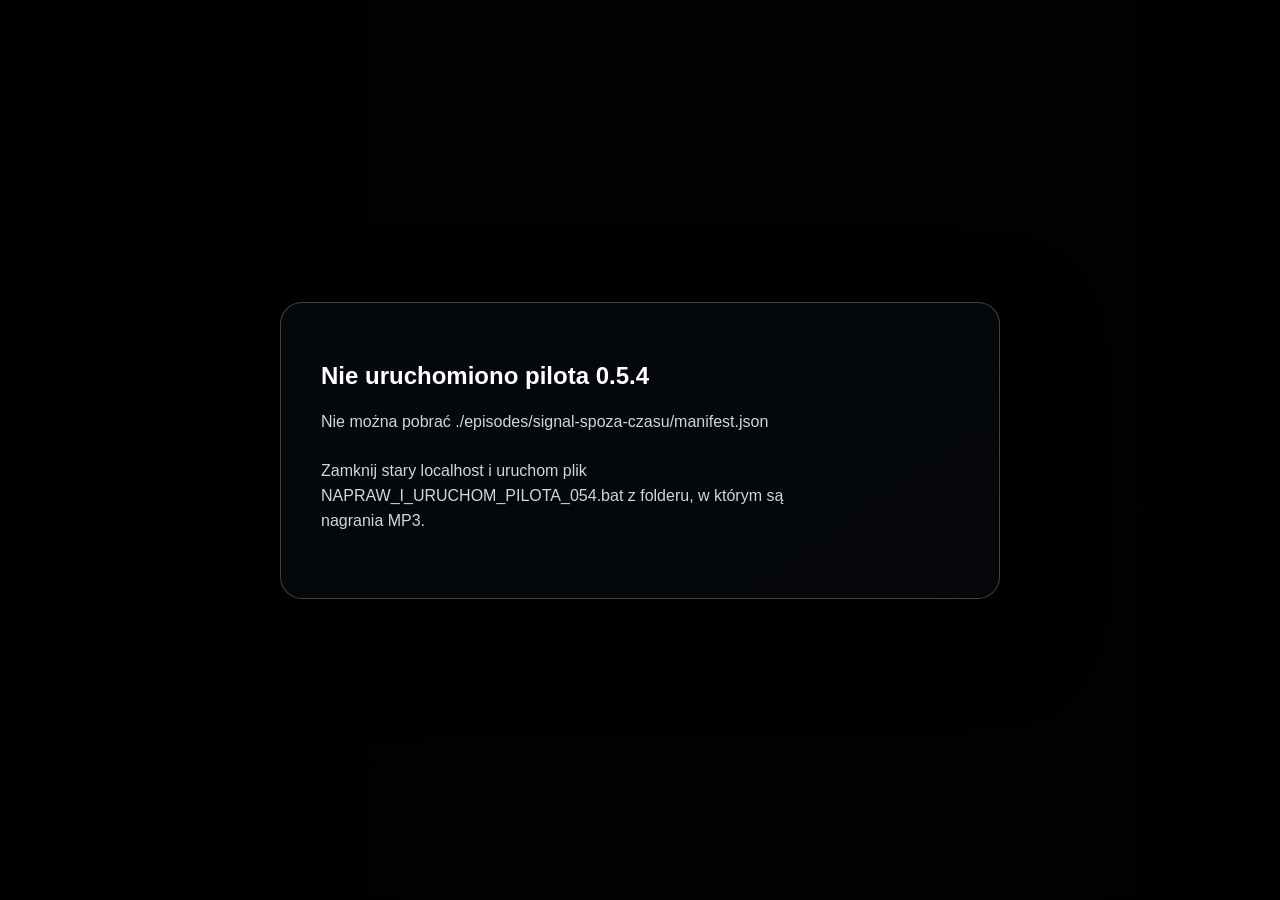
==== index.html @ 61c9bea3 "Add files via upload" ====
<!doctype html>
<html lang="pl">
<head>
  <meta charset="utf-8">
  <meta name="viewport" content="width=device-width,initial-scale=1,viewport-fit=cover">
  <meta name="theme-color" content="#05070b">
  <meta name="description" content="Nasza Legenda 0.5.4 — pilot interaktywnego serialu.">
  <link rel="manifest" href="./manifest.webmanifest">
  <link rel="icon" href="./icons/icon-192.png">
  <link rel="apple-touch-icon" href="./icons/icon-192.png">
  <link rel="stylesheet" href="./styles.css?v=054pilot">
  <title>Nasza Legenda 0.5.4 — Pilot: Sygnał spoza czasu</title>
</head>
<body>
  <main id="app" aria-live="polite"></main>
  <div id="toast" class="toast" role="status" aria-live="polite"></div>
  <script src="./app.js?v=054pilot"></script>
</body>
</html>
---- styles.css ----
:root{
  color-scheme:dark;
  --gold:#d8ad62;
  --gold2:#ffe0a0;
  --ink:#05070b;
  --blue:#0d2a3b;
  --glass:rgba(3,6,10,.74);
  --line:rgba(216,173,98,.35);
  font-family:Inter,Segoe UI,Arial,sans-serif;
}
*{box-sizing:border-box}
html,body,#app{width:100%;height:100%;margin:0;background:#020305;overflow:hidden}
body{overscroll-behavior:none}
button,input{font:inherit}
button{cursor:pointer}

.setup{
  min-height:100%;display:grid;place-items:center;padding:24px;
  background:
    linear-gradient(90deg,rgba(0,0,0,.88),rgba(0,0,0,.32) 58%,rgba(0,0,0,.7)),
    url('./episodes/signal-spoza-czasu/scenes-src/intro.png') center/cover no-repeat;
}
.setup-card{
  width:min(720px,100%);border:1px solid var(--line);border-radius:22px;
  padding:clamp(22px,4vw,40px);background:linear-gradient(145deg,rgba(5,8,13,.96),rgba(5,8,13,.78));
  box-shadow:0 30px 90px rgba(0,0,0,.65);backdrop-filter:blur(16px)
}
.brand{display:flex;align-items:center;gap:14px;margin-bottom:22px}
.brand img{width:54px;height:54px}
.brand-kicker{color:var(--gold);font-size:.78rem;letter-spacing:.22em;text-transform:uppercase}
.brand h1{margin:3px 0 0;font-family:Georgia,serif;font-size:clamp(1.9rem,5vw,3.3rem);font-weight:500;letter-spacing:.04em;color:#f5dfb7}
.setup-copy{color:#d2d6da;line-height:1.55;margin:0 0 24px;max-width:58ch}
.field{display:grid;gap:8px;margin:14px 0}
.field label{color:#e7dfd0;font-size:.92rem}
.field input,.field select{
  width:100%;padding:13px 14px;border-radius:11px;border:1px solid rgba(255,255,255,.14);
  background:rgba(255,255,255,.055);color:white;outline:none
}
.field input:focus,.field select:focus{border-color:var(--gold);box-shadow:0 0 0 3px rgba(216,173,98,.12)}
.people{display:grid;grid-template-columns:repeat(2,minmax(0,1fr));gap:10px}
.people .field{margin:0}
.primary{
  width:100%;margin-top:20px;padding:15px 18px;border:1px solid rgba(255,224,160,.55);border-radius:12px;
  color:#171008;background:linear-gradient(180deg,#f3d593,#c99d51);font-weight:800;letter-spacing:.06em;
  box-shadow:0 12px 36px rgba(207,158,72,.22)
}
.primary:disabled{opacity:.45;cursor:wait}
.load-state{min-height:20px;margin-top:10px;color:#aeb7be;font-size:.84rem;text-align:center}
.version{margin-top:16px;text-align:center;color:#7e878e;font-size:.72rem;letter-spacing:.12em}

.player{position:relative;width:100%;height:100%;background:#000;isolation:isolate}
.stage-bg{position:absolute;inset:0;background-position:center;background-size:cover;filter:blur(20px) brightness(.45);transform:scale(1.08);transition:background-image .25s ease}
.stage-video{position:absolute;inset:0;width:100%;height:100%;object-fit:contain;background:#000;z-index:1}
.cinema-shade{position:absolute;inset:0;z-index:2;pointer-events:none;background:linear-gradient(180deg,rgba(0,0,0,.35),transparent 20%,transparent 67%,rgba(0,0,0,.72))}
.topbar{position:absolute;z-index:7;left:0;right:0;top:0;padding:max(14px,env(safe-area-inset-top)) 18px 0;display:flex;justify-content:space-between;align-items:center;pointer-events:none}
.topbar .mark{display:flex;gap:10px;align-items:center;text-shadow:0 2px 10px #000}
.topbar img{width:35px;height:35px}
.topbar b{font-family:Georgia,serif;color:#f2d9a5;letter-spacing:.08em;font-weight:500}
.topbar small{display:block;color:#b9c0c5;margin-top:2px}
.sound{pointer-events:auto;border:1px solid rgba(255,255,255,.25);background:rgba(0,0,0,.45);color:white;border-radius:999px;padding:8px 11px}

.subtitle{position:absolute;z-index:6;left:50%;bottom:max(28px,env(safe-area-inset-bottom));transform:translateX(-50%);width:min(920px,90%);text-align:center;font-size:clamp(1rem,2.3vw,1.55rem);line-height:1.35;color:white;text-shadow:0 2px 6px #000,0 0 18px #000;min-height:2.8em;display:grid;place-items:center;pointer-events:none}
.subtitle.hidden{opacity:0}

.overlay{position:absolute;z-index:8;inset:0;display:grid;place-items:center;padding:20px;background:linear-gradient(180deg,rgba(0,0,0,.2),rgba(0,0,0,.62));animation:fadeIn .25s ease}
.overlay.hidden{display:none}
.panel{width:min(720px,100%);padding:clamp(20px,4vw,36px);border:1px solid var(--line);border-radius:20px;background:var(--glass);box-shadow:0 20px 80px rgba(0,0,0,.75);backdrop-filter:blur(14px);text-align:center}
.eyebrow{color:var(--gold);font-size:.76rem;letter-spacing:.25em;text-transform:uppercase;margin-bottom:8px}
.panel h2{font-family:Georgia,serif;font-size:clamp(1.7rem,5vw,3rem);font-weight:500;color:#f6e4bf;margin:0 0 12px}
.panel p{font-size:clamp(1rem,2.3vw,1.22rem);line-height:1.55;color:#e3e5e7;margin:0 auto;max-width:58ch}
.timer{font-variant-numeric:tabular-nums;font-size:clamp(3rem,12vw,7rem);font-weight:300;letter-spacing:.04em;color:#d9f2ff;text-shadow:0 0 35px rgba(63,170,232,.45);margin:18px 0 8px}
.task-button{margin-top:18px;padding:14px 26px;border-radius:10px;border:1px solid rgba(255,224,160,.55);background:linear-gradient(180deg,#dcb773,#9a6c2f);color:#100b06;font-weight:800;min-width:min(360px,100%)}
.hint{margin-top:12px;color:#aeb5ba;font-size:.85rem}

.capture{display:grid;gap:13px;margin-top:22px}
.capture-row{display:flex;gap:10px}
.capture input{flex:1;min-width:0;padding:13px;border-radius:10px;border:1px solid rgba(255,255,255,.2);background:rgba(255,255,255,.08);color:#fff}
.capture button{padding:12px 14px;border-radius:10px;border:1px solid rgba(255,255,255,.24);background:rgba(255,255,255,.08);color:#fff}
.capture .confirm{background:linear-gradient(180deg,#dcb773,#9a6c2f);color:#100b06;font-weight:800;border-color:#e5c484}

.choice-grid{display:grid;grid-template-columns:1fr 1fr;gap:14px;margin-top:24px}
.choice{
  min-height:94px;border-radius:14px;border:1px solid rgba(255,255,255,.22);background:rgba(8,15,22,.72);color:white;
  font-weight:800;letter-spacing:.06em;font-size:clamp(1rem,2.4vw,1.25rem);transition:.18s transform,.18s border-color,.18s box-shadow
}
.choice:hover,.choice:focus{transform:translateY(-2px);border-color:var(--gold);box-shadow:0 12px 34px rgba(0,0,0,.4)}
.choice.recommended{border-color:#dfb45e;box-shadow:inset 0 0 0 1px rgba(223,180,94,.2),0 0 30px rgba(223,180,94,.12)}
.choice.secure{border-color:#3e7ca2}
.choice-caption{display:block;font-weight:400;font-size:.74rem;letter-spacing:0;color:#adb6bc;margin-top:5px}

.end{min-height:100%;display:grid;place-items:center;padding:24px;background:linear-gradient(180deg,rgba(0,0,0,.22),rgba(0,0,0,.86)),url('./episodes/signal-spoza-czasu/scenes-src/cliffhanger.png') center/cover no-repeat}
.end-card{width:min(720px,100%);padding:clamp(24px,5vw,46px);border:1px solid var(--line);border-radius:22px;background:rgba(3,6,9,.84);backdrop-filter:blur(15px);text-align:center}
.end-card h2{font-family:Georgia,serif;font-size:clamp(2rem,6vw,3.8rem);font-weight:500;color:#f4d9a2;margin:4px 0 14px}
.end-card p{color:#d8dddf;line-height:1.55}
.summary{margin:24px 0;padding:16px;border-radius:14px;border:1px solid rgba(255,255,255,.12);background:rgba(255,255,255,.045);text-align:left;line-height:1.7}
.end-actions{display:grid;grid-template-columns:1fr 1fr;gap:10px}
.secondary{padding:13px;border-radius:10px;border:1px solid rgba(255,255,255,.2);background:rgba(255,255,255,.06);color:#fff}

.toast{position:fixed;z-index:50;left:50%;bottom:20px;transform:translate(-50%,120px);background:#111a20;color:white;border:1px solid rgba(255,255,255,.15);border-radius:999px;padding:10px 16px;transition:.25s;pointer-events:none}
.toast.show{transform:translate(-50%,0)}
@keyframes fadeIn{from{opacity:0}to{opacity:1}}

@media(max-width:680px){
  .setup{padding:14px}.setup-card{padding:21px}.people{grid-template-columns:1fr}
  .topbar small{display:none}.subtitle{bottom:max(18px,env(safe-area-inset-bottom));font-size:1rem}
  .panel{padding:20px 16px}.choice-grid{grid-template-columns:1fr}.choice{min-height:72px}.end-actions{grid-template-columns:1fr}
  .stage-video{object-fit:cover}
}
@media(orientation:portrait){.stage-video{object-fit:cover}}

/* 0.5.3 — ElevenLabs v3 Dialogue */
.setup{height:100%;overflow:auto;align-items:start}
.setup-card{margin:auto}
.voice-cast{margin-top:20px}
.voice-details{border:1px solid rgba(216,173,98,.24);border-radius:14px;background:rgba(255,255,255,.035);padding:14px}
.voice-details summary{cursor:pointer;color:#f0d9aa;font-weight:700;letter-spacing:.04em}
.voice-help{margin:10px 0 14px;color:#aeb7be;font-size:.86rem;line-height:1.45}
.voice-grid{display:grid;grid-template-columns:1fr 1fr;gap:10px}
.voice-field{display:grid;gap:6px}
.voice-field label{font-size:.8rem;color:#d8d0c1}
.voice-field select{width:100%;min-width:0;padding:10px;border-radius:9px;border:1px solid rgba(255,255,255,.14);background:#11161c;color:#fff}
.voice-actions{display:flex;gap:10px;margin-top:14px}
.voice-test{flex:1;padding:12px 14px;border-radius:10px;border:1px solid rgba(255,224,160,.55);background:linear-gradient(180deg,#dcb773,#9a6c2f);color:#100b06;font-weight:800}
.voice-actions .secondary{flex:1}
.voice-status{margin-top:10px;min-height:20px;color:#aeb7be;font-size:.82rem;text-align:center}
.voice-warning{padding:13px;border:1px solid rgba(255,190,90,.25);border-radius:10px;background:rgba(255,164,60,.07);color:#e6d3b3;font-size:.88rem;line-height:1.45}
.full{width:100%;margin-top:10px}
.player-controls{display:flex;gap:8px;pointer-events:auto}
.subtitle{display:flex;flex-direction:column;gap:5px;min-height:4em}
.subtitle .speaker{font-size:.68em;letter-spacing:.18em;text-transform:uppercase;color:var(--gold2);font-weight:800}
.subtitle span:last-child{display:block}

@media(max-width:680px){
  .voice-grid{grid-template-columns:1fr}
  .voice-actions{display:grid;grid-template-columns:1fr}
  .setup-card{margin:0 auto 20px}
}


/* Pakiet nagranych dialogów ElevenLabs */
.voice-ready{border:1px solid rgba(216,173,98,.34);border-radius:14px;background:linear-gradient(145deg,rgba(216,173,98,.08),rgba(65,124,162,.06));padding:16px}
.voice-ready-title{color:#f0d9aa;font-weight:800;letter-spacing:.09em;font-size:.82rem}
.voice-ready p{color:#c8ced2;line-height:1.5;margin:9px 0 12px;font-size:.9rem}
.cast-list{display:grid;grid-template-columns:1fr 1fr;gap:6px 14px;padding:0;margin:0 0 14px;list-style:none;color:#b8c0c5;font-size:.82rem}
.cast-list strong{color:#e5d3ae}
.voice-ready .voice-test{width:100%}
@media(max-width:680px){.cast-list{grid-template-columns:1fr}}


/* 0.5.4 pilot — napisy i szybki feedback */
.sound.active{border-color:var(--gold);color:var(--gold2);box-shadow:0 0 18px rgba(216,173,98,.18)}
.pilot-feedback{display:grid;grid-template-columns:1fr 1fr;gap:10px;margin:18px 0;text-align:left}
.pilot-feedback label{display:grid;gap:7px;color:#d9dddf;font-size:.88rem}
.pilot-feedback label:last-child{grid-column:1/-1}
.pilot-feedback select,.pilot-feedback textarea{width:100%;padding:11px;border-radius:9px;border:1px solid rgba(255,255,255,.15);background:#10161b;color:#fff}
.pilot-feedback textarea{min-height:78px;resize:vertical}
.end{height:100%;overflow:auto;align-items:start}
.end-card{margin:auto}
@media(max-width:680px){.pilot-feedback{grid-template-columns:1fr}.pilot-feedback label:last-child{grid-column:auto}.end-card{margin:0 auto 20px}}
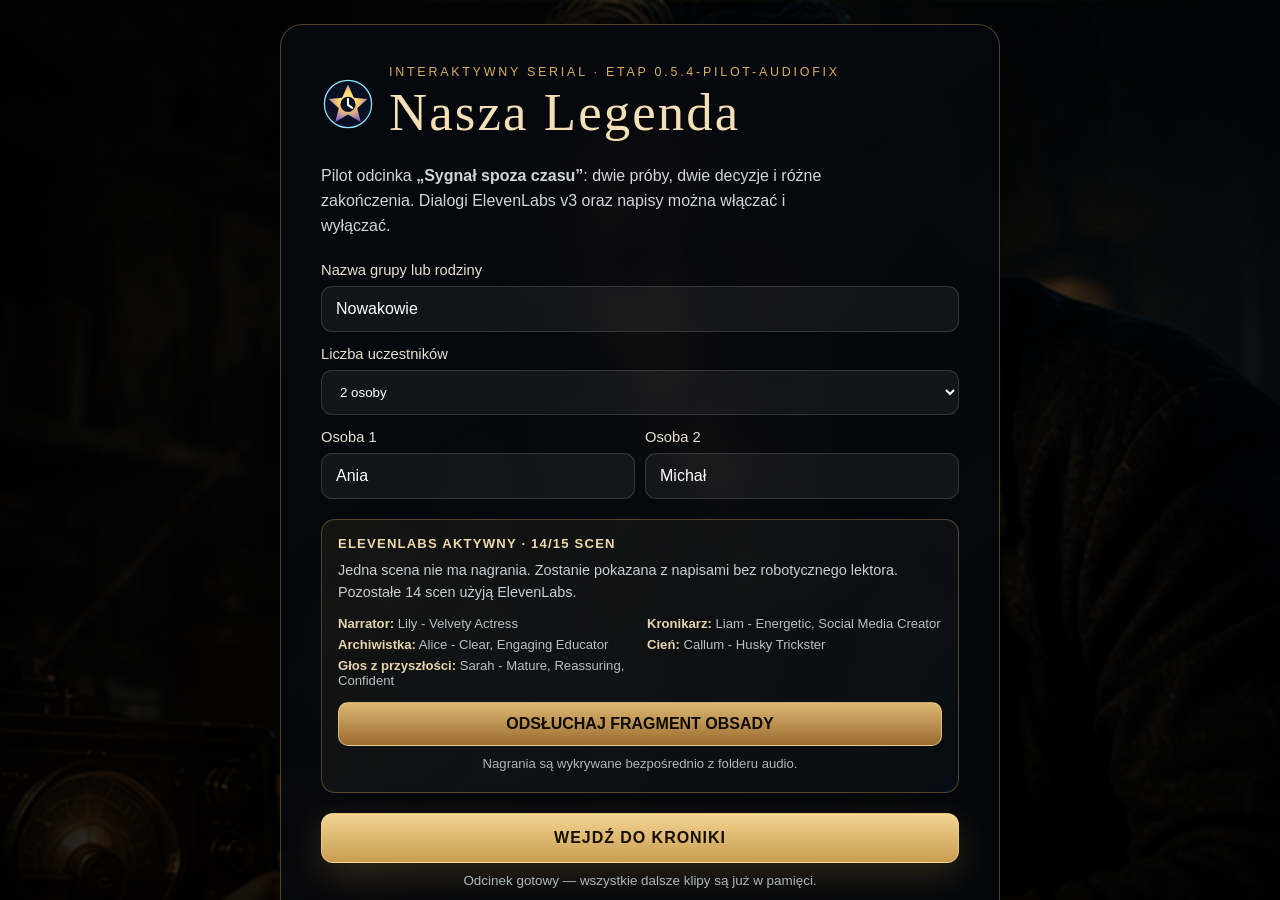
==== commit 4c53a986: "Add files via upload" ====
--- a/index.html
+++ b/index.html
@@ -8,12 +8,12 @@
   <link rel="manifest" href="./manifest.webmanifest">
   <link rel="icon" href="./icons/icon-192.png">
   <link rel="apple-touch-icon" href="./icons/icon-192.png">
-  <link rel="stylesheet" href="./styles.css?v=054pilot">
+  <link rel="stylesheet" href="./styles.css?v=054mobile1">
   <title>Nasza Legenda 0.5.4 — Pilot: Sygnał spoza czasu</title>
 </head>
 <body>
   <main id="app" aria-live="polite"></main>
   <div id="toast" class="toast" role="status" aria-live="polite"></div>
-  <script src="./app.js?v=054pilot"></script>
+  <script src="./app.js?v=054mobile1"></script>
 </body>
 </html>
--- a/styles.css
+++ b/styles.css
@@ -104,9 +104,9 @@
   .setup{padding:14px}.setup-card{padding:21px}.people{grid-template-columns:1fr}
   .topbar small{display:none}.subtitle{bottom:max(18px,env(safe-area-inset-bottom));font-size:1rem}
   .panel{padding:20px 16px}.choice-grid{grid-template-columns:1fr}.choice{min-height:72px}.end-actions{grid-template-columns:1fr}
-  .stage-video{object-fit:cover}
-}
-@media(orientation:portrait){.stage-video{object-fit:cover}}
+  .stage-video{object-fit:contain}
+}
+@media(orientation:portrait){.stage-video{object-fit:contain}}
 
 /* 0.5.3 — ElevenLabs v3 Dialogue */
 .setup{height:100%;overflow:auto;align-items:start}
@@ -157,3 +157,74 @@
 .end{height:100%;overflow:auto;align-items:start}
 .end-card{margin:auto}
 @media(max-width:680px){.pilot-feedback{grid-template-columns:1fr}.pilot-feedback label:last-child{grid-column:auto}.end-card{margin:0 auto 20px}}
+
+
+/* 0.5.4 MOBILE FRAME FIX — pełny kadr bez przycinania */
+.player{
+  overflow:hidden;
+  display:grid;
+  place-items:center;
+}
+.stage-bg{
+  display:block;
+  background-size:cover;
+  background-position:center;
+  filter:blur(24px) brightness(.32) saturate(.82);
+  transform:scale(1.16);
+  opacity:.92;
+}
+.stage-video{
+  inset:0;
+  width:100%;
+  height:100%;
+  max-width:100vw;
+  max-height:100dvh;
+  object-fit:contain !important;
+  object-position:center center;
+  background:transparent;
+}
+
+@supports (height:100dvh){
+  html,body,#app,.player{height:100dvh;min-height:100dvh}
+}
+
+@media (max-width:680px){
+  .player{height:100dvh;min-height:100dvh}
+  .stage-video{object-fit:contain !important}
+  .stage-bg{filter:blur(20px) brightness(.28) saturate(.8);transform:scale(1.2)}
+  .topbar{padding:max(10px,env(safe-area-inset-top)) 10px 0}
+  .topbar img{width:29px;height:29px}
+  .topbar b{font-size:.78rem}
+  .player-controls{gap:5px}
+  .sound{padding:7px 9px;font-size:.82rem;background:rgba(0,0,0,.58)}
+  .subtitle{
+    width:min(94%,700px);
+    bottom:max(18px,env(safe-area-inset-bottom));
+    padding:8px 10px;
+    border-radius:10px;
+    background:linear-gradient(90deg,transparent,rgba(0,0,0,.62) 12%,rgba(0,0,0,.62) 88%,transparent);
+    font-size:.98rem;
+    line-height:1.3;
+    min-height:auto;
+  }
+  .overlay{padding:12px}
+  .panel{max-height:calc(100dvh - 24px);overflow:auto}
+}
+
+@media (max-width:680px) and (orientation:portrait){
+  .stage-video{
+    width:100vw;
+    height:100dvh;
+    object-fit:contain !important;
+  }
+  .cinema-shade{
+    background:linear-gradient(180deg,rgba(0,0,0,.55),transparent 18%,transparent 72%,rgba(0,0,0,.72));
+  }
+}
+
+@media (max-height:520px) and (orientation:landscape){
+  .topbar{padding-top:max(5px,env(safe-area-inset-top))}
+  .topbar .mark small{display:none}
+  .subtitle{bottom:max(8px,env(safe-area-inset-bottom));font-size:.88rem}
+  .sound{padding:5px 8px}
+}
